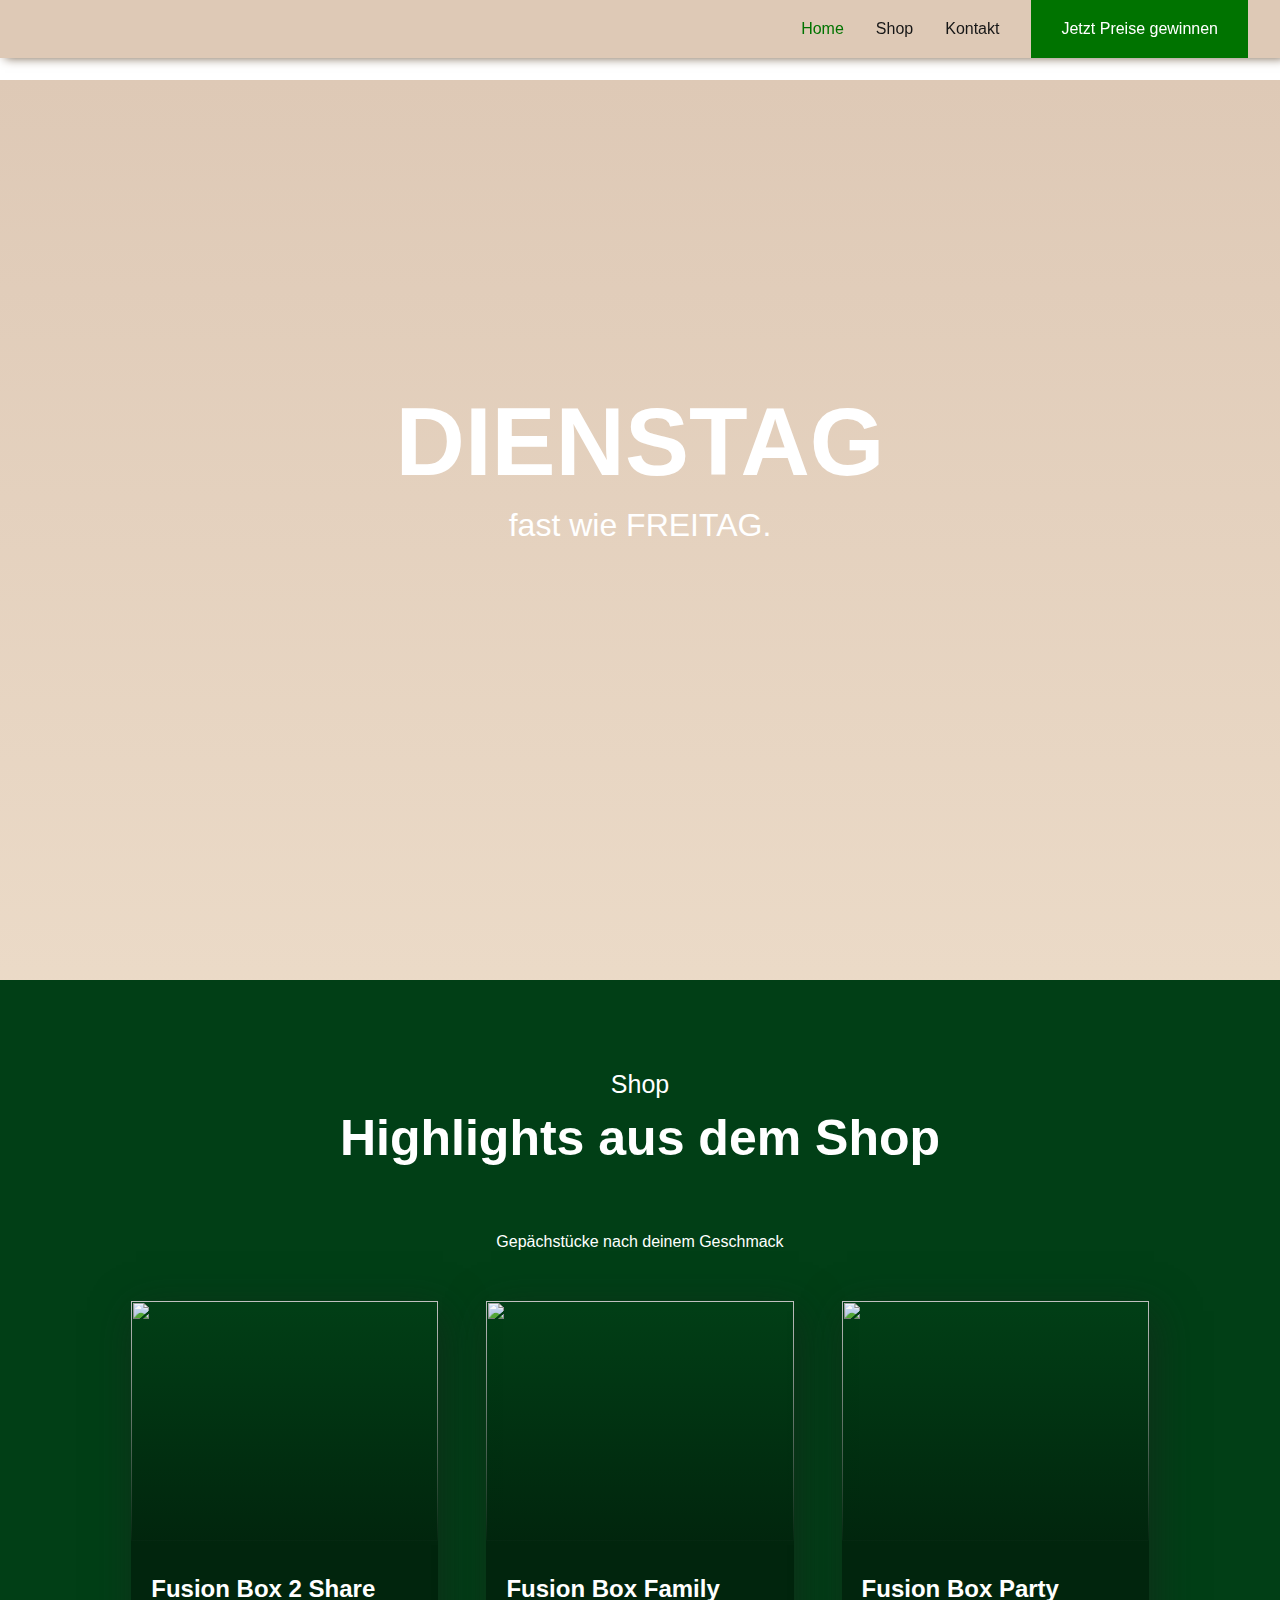
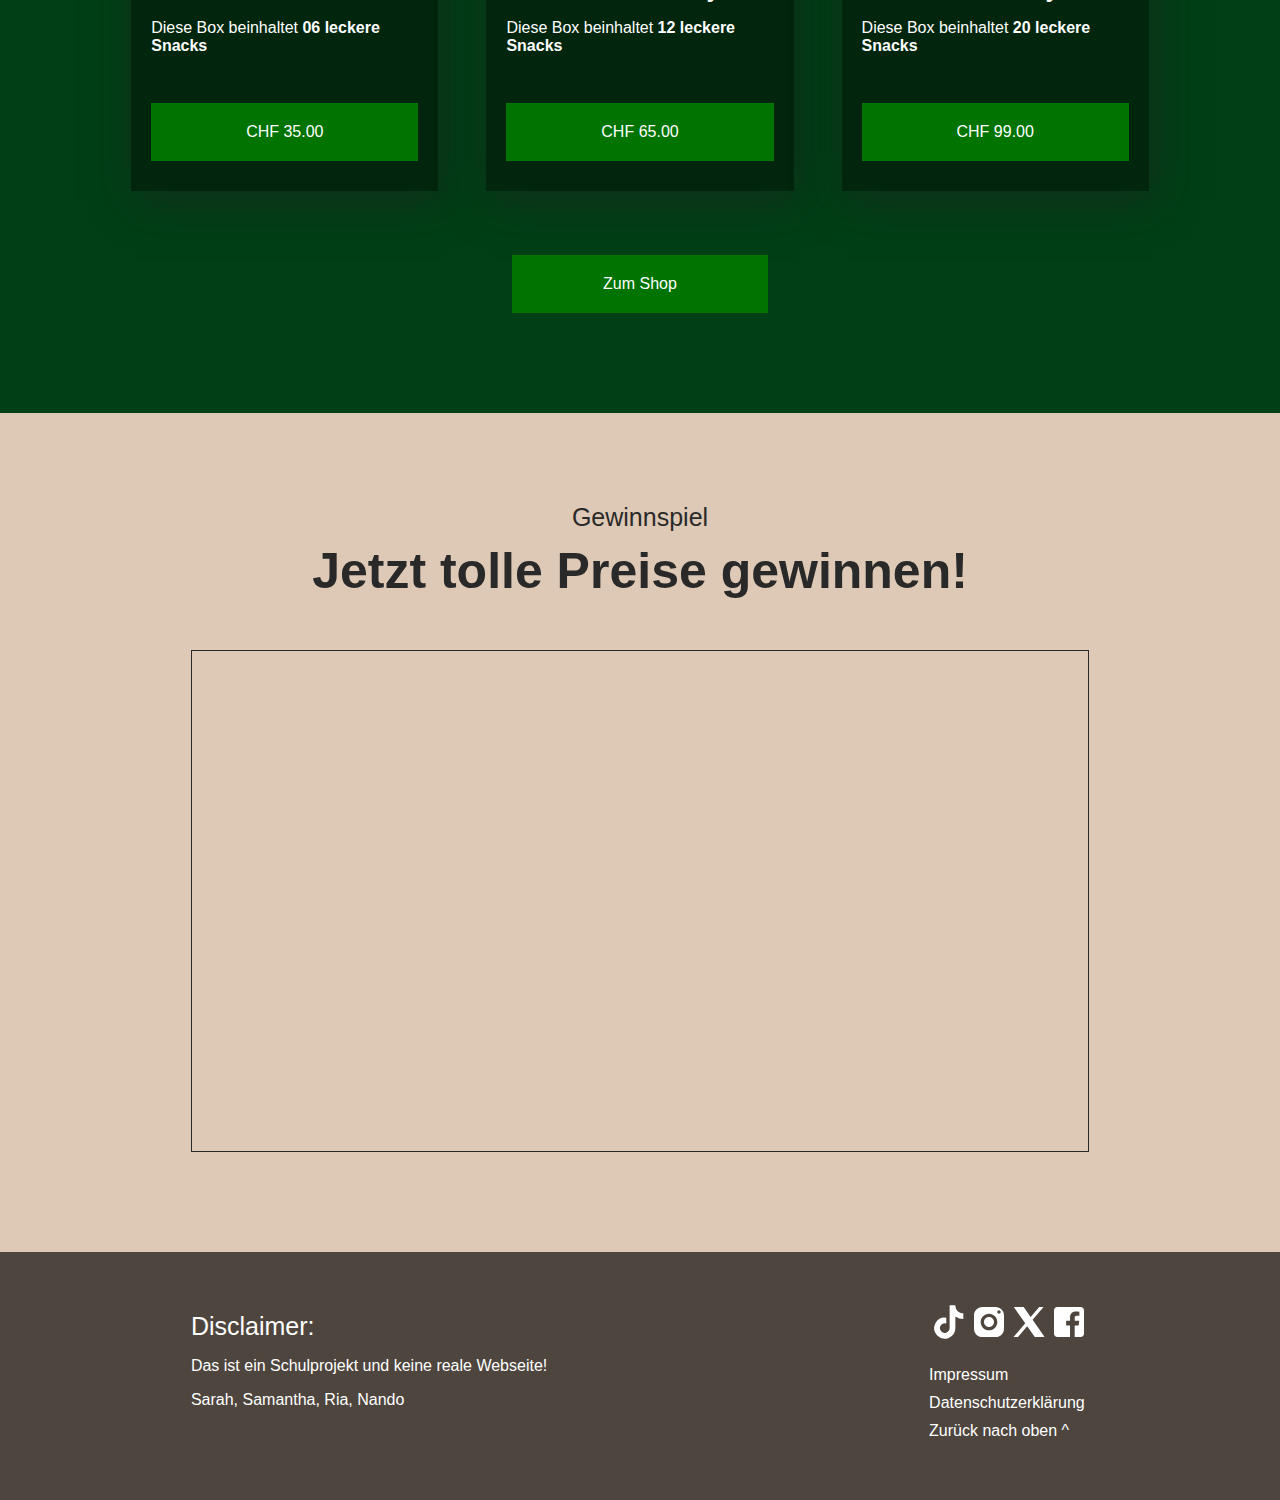
==== index.html @ 3d5c15a6 "Website Grundgerüst" ====
<!DOCTYPE html>
<html lang="en">
<head>
    <meta charset="UTF-8">
    <meta name="viewport" content="width=device-width, initial-scale=1.0">
    <title>DIENSTAG - fast wie FREITAG.</title>
    <link rel="stylesheet" href="css/index.css">
    <link rel="icon" type="image/x-icon" href="content/f_favicon.png" style="width: 100%; height: 100%;">
</head>
<script src="js/common.js"></script>
<body onload="burgerMenu()">
    <header id="header" class="sticky">
        <a href="index.html"><img src="images/Logo_Dienstag.png" alt="" class="logo"></a>
          <div id="burger-menu" class="burger-menu" onclick="burgerMenu()">
            <div class="bar"></div>
            <div class="bar"></div>
            <div class="bar"></div>
          </div>
        <nav class="nav">
          <a href="#" class="active">Home</a>
          <a href="index.html#shop">Shop</a>
          <a href="contact.html">Kontakt</a>
          <a href="game.html"><button>Jetzt Preise gewinnen</button></a>
        </nav>
        <nav class="burger-nav">
          <a href="#" class="nav-link active">Home</a>
          <a href="#shop" class="nav-link">Shop</a>
          <a href="contact.html" class="nav-link">Kontakt</a>
          <a href="game.html" class="nav-link"><button>Jetzt Preise gewinnen</button></a>
      </nav> 
    </header>

<div class="content">
    <section id="home">
          <video id="video-background" autoplay muted loop playsinline>
            <source src="images/bkg_video_start.mp4" type="video/mp4">
            Video can't be loaded.
          </video>
      
        <div id="overlay"></div>

      <div id="text-overlay">
          <h1>DIENSTAG</h1>
          <h2>fast wie FREITAG.</h2>
          <a href="#shop"><img src="images/right-arrow.png" alt="" class="arrow"></a>
      </div>
    </section>
    
    <section id="shop" class="content-section">
      <div class="title titleTransform">
        <h4 id="tag-line">Shop</h4>
        <h2 id="sub-title">Highlights aus dem Shop</h2>
      </div>
      <div>
        <p class="formText subText">Gepächstücke nach deinem Geschmack</p>
      </div>
      <div class="cards">
        <div class="card1 card">
          <div class="cardImageContainer">
            <img src="content/spiesse.jpg" alt="" class="cardImage">
            <div class="cardImageOverlay"></div>
          </div>
          
          <div class="cardDescription">
            <div class="cardText">
              <h2 class="cardTitle">Fusion Box 2 Share</h2>
              <p>Diese Box beinhaltet <b>06 leckere Snacks</b></p>
            </div>
            <div class="cardButtons">
              <Button class="cardButton" id="openPopupBtn" onclick="openPopup()">CHF 35.00</Button>
            </div>
          </div>
        
        </div>
        <div class="card2 card">
          <div class="cardImageContainer">
            <img src="content/spiesse.jpg" alt="" class="cardImage">
            <div class="cardImageOverlay"></div>
          </div>
          
          <div class="cardDescription">
            <div class="cardText">
              <h2 class="cardTitle">Fusion Box Family</h2>
              <p>Diese Box beinhaltet <b>12 leckere Snacks</b></p>
            </div>
            <div class="cardButtons">
              <Button class="cardButton" onclick="openPopup()">CHF 65.00</Button>
            </div>
          </div>
        
        </div>
        <div class="card3 card">
          <div class="cardImageContainer">
            <img src="content/spiesse.jpg" alt="" class="cardImage">
            <div class="cardImageOverlay"></div>
          </div>
          
          <div class="cardDescription">
            <div class="cardText">
              <h2 class="cardTitle">Fusion Box Party</h2>
              <p>Diese Box beinhaltet <b>20 leckere Snacks</b></p>
            </div>
            <div class="cardButtons">
              <Button class="cardButton" onclick="openPopup()">CHF 99.00</Button>
            </div>
          </div>
        </div>
      </div>
      <a href="https://www.freitag.ch/de" target="_blank" class="shop-button"><button>Zum Shop</button></a>
    </section>

    <section id="gewinnspiel" class="content-section">
      <div class="title">
        <h4 id="tag-line" class="gewinnspielTitle">Gewinnspiel</h4>
        <h2 id="sub-title" class="gewinnspielTitle">Jetzt tolle Preise gewinnen!</h2>
      </div>
      <div id="game">
        
      </div>
  </section>
  <footer>
    <div class="leftSide">
        <h4 class="footerTitle">Disclaimer:</h4>
        <p>Das ist ein Schulprojekt und keine reale Webseite!</p>
        <p>Sarah, Samantha, Ria, Nando</p>
    </div>
    <div class="rightSide">
      <div class="social-icons">
        <a href="https://www.tiktok.com/" target="_blank"><img src="images/Social_Icons/tiktok-icon.svg" alt="TikTok Icon"></a>
        <a href="https://www.instagram.com/" target="_blank"><img src="images/Social_Icons/instagram-icon.svg" alt="Instagram Icon"></a>
        <a href="www.twitter.com"><img src="images/Social_Icons/twitter-icon.svg" alt="X Icon"></a>
        <a href="https://www.facebook.com/" target="_blank"><img src="images/Social_Icons/facebook-icon.svg" alt="Facebook Icon"></a>
    </div>

    <div class="legal-links">
        <a href="impressum.html">Impressum</a>
        <a href="datenschutz.html">Datenschutzerklärung</a>
        <a href="#">Zurück nach oben ^</a>
    </div>
    </div>
</footer>
</div>
</body>
</html>
---- css/index.css ----
@import url("https://use.typekit.net/nyi6ihc.css");

html {
    scroll-behavior: smooth;
    scroll-padding-top: 80px;
}

body {
    font-family: "montserrat", sans-serif;
    font-weight: 400;
    font-style: normal;
    padding: 0;
    margin: 0;
    display: flex;
    align-items: center;
    justify-content: center;
}

button {
    background-color: #007300;
    color: white;
    border-style: none;
    font-size: 16px;
    font-family: 'montserrat', sans-serif;
    padding: 20px 30px;
    width: 100%;
}

.shop-button {
    margin-top: 4em;
    width: 20%;
}

button:hover {
    cursor: pointer;
    background-color: #005400;
    transition: 0.5s;
}

#sub-title {
    color: white;
    font-size: 50px;
    margin: 0;
}

.content-section {
    padding-top: 80px;
    padding-bottom: 100px;
}

h4 {
    color: #fff;
    text-align: center;
    margin: 10px 0;
    font-size: 25px;
    font-weight: 100;
}

.dark {
    color: #161616 !important;
}

.title {
    text-align: center;
    margin-bottom: 30px;
    display: flex;
    flex-direction: column;
    align-items: center;
    margin-bottom: 50px;
}

a:hover {
    color: #007300;
    transition: 0.5s;
}

.active {
    color: #007300;
}

@media screen and (max-width: 375px) {
    #sub-title {
        font-size: 30px;
    }
}

.subText {
    margin-bottom: 50px;
    color: white;
}

@media screen and (max-width: 390px) {
    .subText {
        font-size: 18px;
    }

    #sub-title {
        font-size: 46px;
    }
}

/*Header Start*/

header {
    display: flex;
    justify-content: space-between;
    align-items: center;
    background-color: #dec9b6;
    margin: 0;
    width: 100%;
    box-sizing: border-box;

    box-shadow: #75614b 5px 0px 10px;

    /*box-shadow: black 0px 0px 10px;*/
}

.sticky {
    position: fixed;
    top: 0;
    width: 100%;
    z-index: 1000;
}

.sticky + .content {
    padding-top: 5em;
    width: 100%;
}

nav {
    display: flex;
    align-items: center;
    gap: 2em;
    margin-right: 2em;
}

.last {
    margin-bottom: 20px;
}

nav a{
    font-style: normal;
    text-decoration: none;
    color: rgb(22, 22, 22);
}

.logo {
    width: 11em;
    margin-left: 1em;
}

.burger-menu {
    display: none;
    cursor: pointer;
    margin-right: 2em;
}

.bar {
    width: 30px;
    height: 3px;
    background-color: #161616;
    margin: 6px 0;
}

.burger-nav {
    display: none;
}

.nav-link {
    display: none;
}

@media screen and (max-width: 768px) {
    nav {
        display: none;
        flex-direction: column;
        width: 100%;
        text-align: center;
        background-color: #013f16;
        position: absolute;
        top: 100%;
        padding-left: 0px;
    }

    nav a {
        display: block;
        padding: 20px 0px;
        color: #fff;
        text-decoration: none;
        width: 100%;
    }

    .burger-menu {
        display: block;
    }

    .nav-link {
        display: block;
    }
    
}



/*Header End*/

/*Section: Home Start*/

#home {
    position: relative;
    height: 100vh;
    overflow: hidden;
}

#video-background {
    object-fit: cover;
    width: 100%;
    height: 100vh;
}

#overlay {
    position: absolute;
    top: 0;
    left: 0;
    width: 100%;
    height: 100%;
    background: linear-gradient(#dec9b6, #d7b58f7f);
    z-index: 0;
}

#text-overlay {
    position: absolute;
    top: 50%;
    left: 50%;
    transform: translate(-50%, -50%);
    text-align: center;
    color: #fff;
    z-index: 1;
}

#text-overlay h1 {
    font-size: 6em;
    margin: 0;
    text-transform: uppercase;
}

#text-overlay h2 {
    font-size: 2em;
    margin-top: 10px;
    font-weight: 100;
}

#text-overlay img {
    width: 10%;
    margin-top: 20%;
}


@media screen and (max-width: 1024px) {
    #text-overlay h1 {
        font-size: 4em;
    }

    #text-overlay h2 {
        font-size: 2em;
    }
}

@media screen and (max-width: 375px) {
    #text-overlay h1 {
        font-size: 2.5em;
    }

    #text-overlay h2 {
        font-size: 1.5em;
    }
    
}
/*Section: Home End*/


/*Section: Gewinnspiel End*/

#gewinnspiel {
    background-color: #dec9b6;
}

.gewinnspielTitle {
    color: rgb(41, 41, 41) !important;
}

#gewinnspiel p .subText {
    padding: 0px 100px;
    margin-top: 0;
}

@media screen and (max-width: 557px) {
    #gewinnspiel h2 {
        font-size: 35px;
    }

    #gewinnspiel .subText {
        font-size: 16px;
        padding: 0px 30px;
        margin-top: 0;
    }
}

@media screen and (max-width: 375px){
    #gewinnspiel h2 {
        font-size: 30px;
    }
}

#game {
    border-style: solid;
    border-color: rgb(41, 41, 41);
    border-width: 1px;
    width: 70%;
    height: 500px;
    margin-left: auto;
    margin-right: auto;
}

/*Section: Gewinnspiel End*/

/*Section: Shop Start*/

#shop {
    margin: 0;
    background: #013f16;
    display: flex;
    flex-direction: column;
    justify-content: center;
    align-items: center;
}

.cards {
    display: flex;
    justify-content: center;
    flex-wrap: wrap;
    height: 100%;
    gap: 3em;
    padding: 0 10%;
    flex-grow: 1;
}

.card {
    width: 100%;
    max-width: 30%;
    height: 100%;
    box-shadow: 5px 10px 40px rgb(31, 31, 31, 0.5);
}

.cardImageContainer {
    position: relative;
    width: 100%;
    height: 100%;
    overflow: hidden;
}

.cardImage {
    width: 100%;
    height: 15rem;
    object-fit: cover;
}

.cardImageOverlay {
    position: absolute;
    top: 0;
    left: 0;
    width: 100%;
    height: 100%;
    background: linear-gradient(to bottom, #01250d00, #01250d 100%);
}

.cardDescription {
    background-color: #01250d;
    margin: 0;
    color: white;
    padding: 30px 20px;
    display: flex;
    flex-direction: column;
}

.cardTitle {
    margin: 0;
}

.cardButton {
    margin-top: 2em;
}

@media screen and (max-width: 1024px) {
    .card {
        width: 40%;
        max-width: 50%;
        height: 100%;
    }
}

@media screen and (max-width: 768px) {
    .card {
        width: 100%;
        max-width: 70%;
        height: 100%;
    }
}

@media screen and (max-width: 425px) {
    .card {
        width: 100%;
        max-width: 100%;
        height: 100%;
    }

    .produktbeschrieb {
        font-size: 12px;
        width: 90%;
    }
}

@media screen and (max-width: 320px) {
    #shop #sub-title {
        font-size: 40px !important;
    }
}

.labels {
    display: flex;
    flex-wrap: wrap;
    justify-content: center;
    align-items: center;
    gap: 2em;
    margin-top: 2em;
}

.labels img {
    width: 10%;
    height: 10%;
}

.produktbeschrieb {
    margin-top: 4em;
    color: white;
    left: 50%;
}

.smalltext {
    font-size: 11px;
}
/*Section: Shop End*/

/*Section: Footer Start*/

footer {
    background-color: #4d453e;
    color: #fff;
    padding: 50px 0;
    display: flex;
    justify-content: space-around;
    align-items: flex-start;
    flex-wrap: wrap;
}

.contact-info {
    flex: 1 1 300px;
    max-width: 300px;
    margin-right: 20px;
}

.leftSide a {
    color: #33b7c3;
}

.footerTitle {
    text-align: left;
}

.social-icons {
    flex: 1 1 200px;
    max-width: 200px;
    display: flex;
    justify-content: space-between;
    align-items: center;
    margin-bottom: 20px;
}

.social-icons a img {
    width: 40px;
    height: 40px;
}

.legal-links {
    flex: 1 1 200px;
    max-width: 200px;
}

.legal-links a {
    display: block;
    margin-bottom: 10px;
    color: #fff;
    text-decoration: none;
}

.legal-links a:hover {
    text-decoration: underline;
}

/*Section: Footer End*/

@media screen and (max-width: 425px) {
    .logo {
        font-size: 25px;
    }

    footer, .leftSide {
        padding: 25px;
    }

    header {
        margin-bottom: 0;   
        bottom: 85%;
    }
    
    .content {
        margin-top: 0;
    }
    
    .content {
        height: 100%;
        top: 0;
    }

    .datenschutzSection h1, h2 {
        font-size: 18px;
        margin-bottom: 15px;
        margin-top: 40px;
    }



}

.datenschutzSection {
    height: 100%;
    margin-top: 30px;
    padding: 0 15%;
    bottom: 100%;
    background-color: white !important;
    text-align: left !important;
}
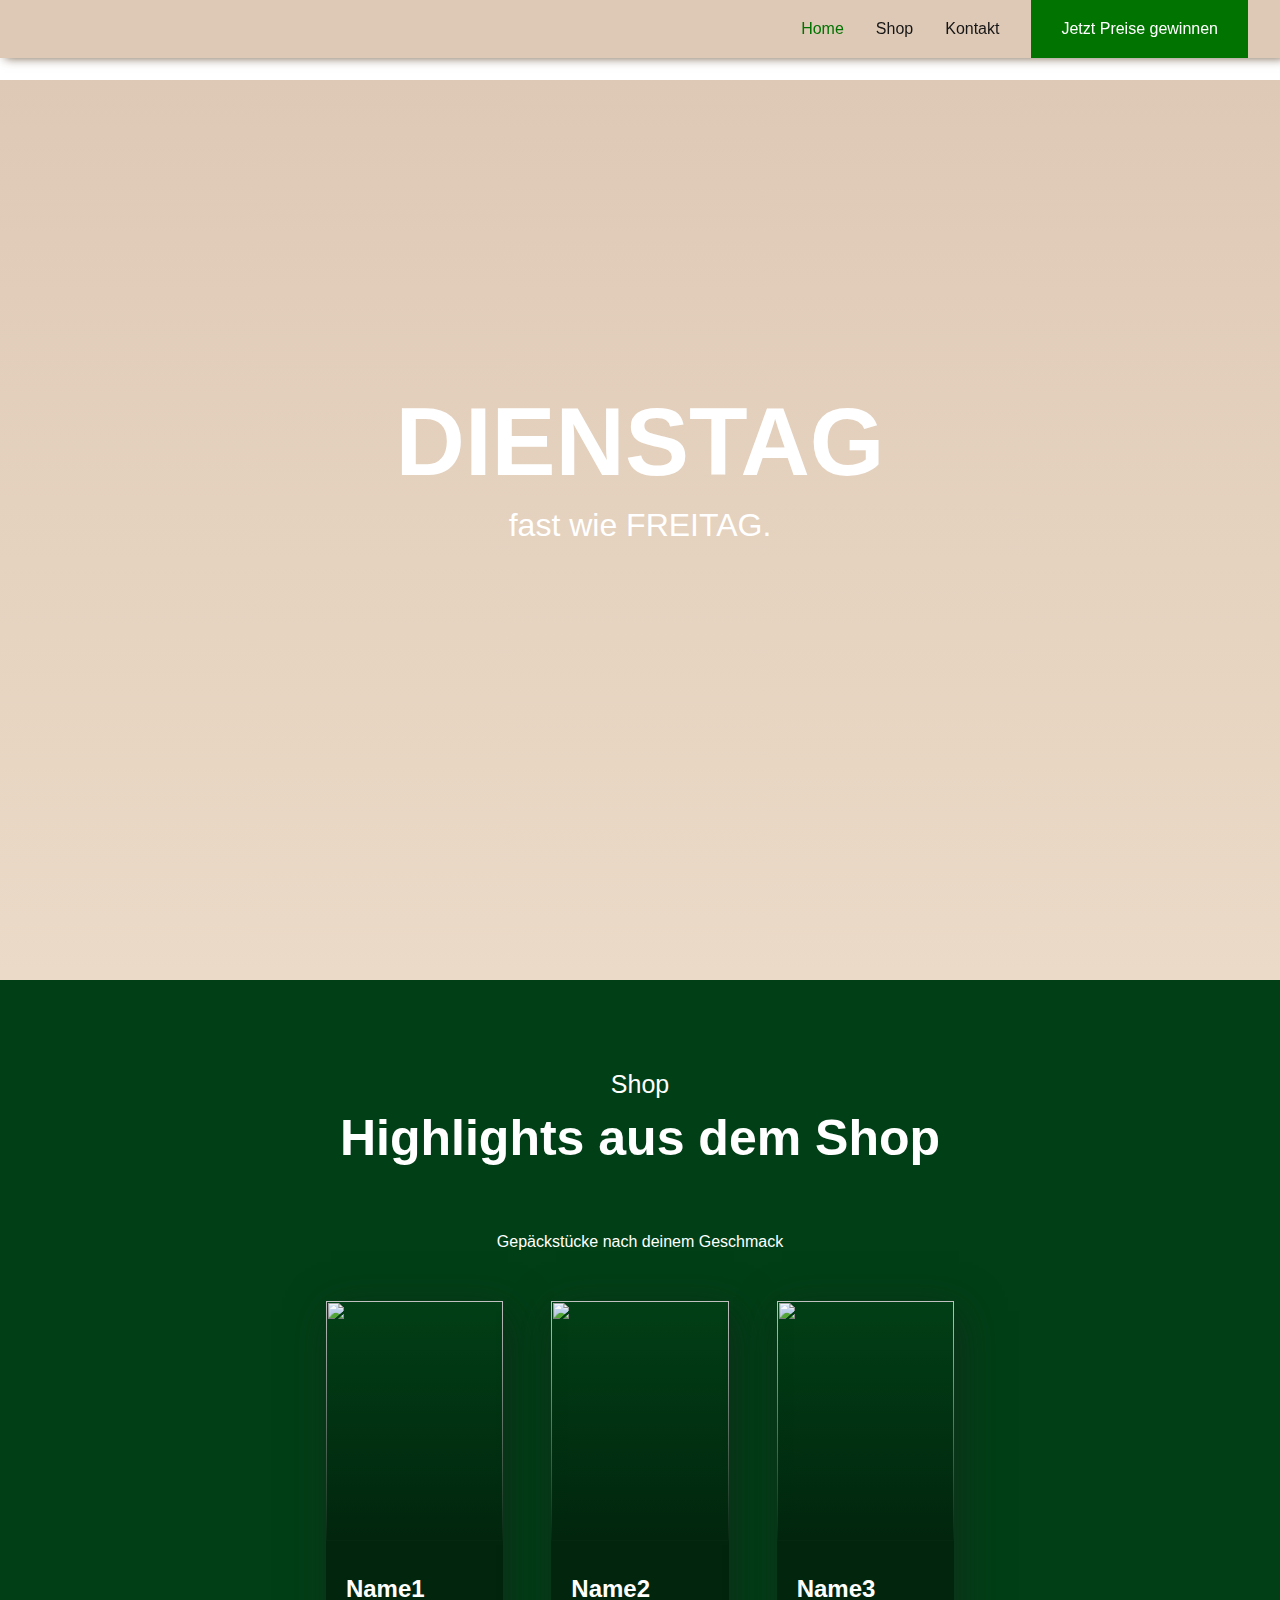
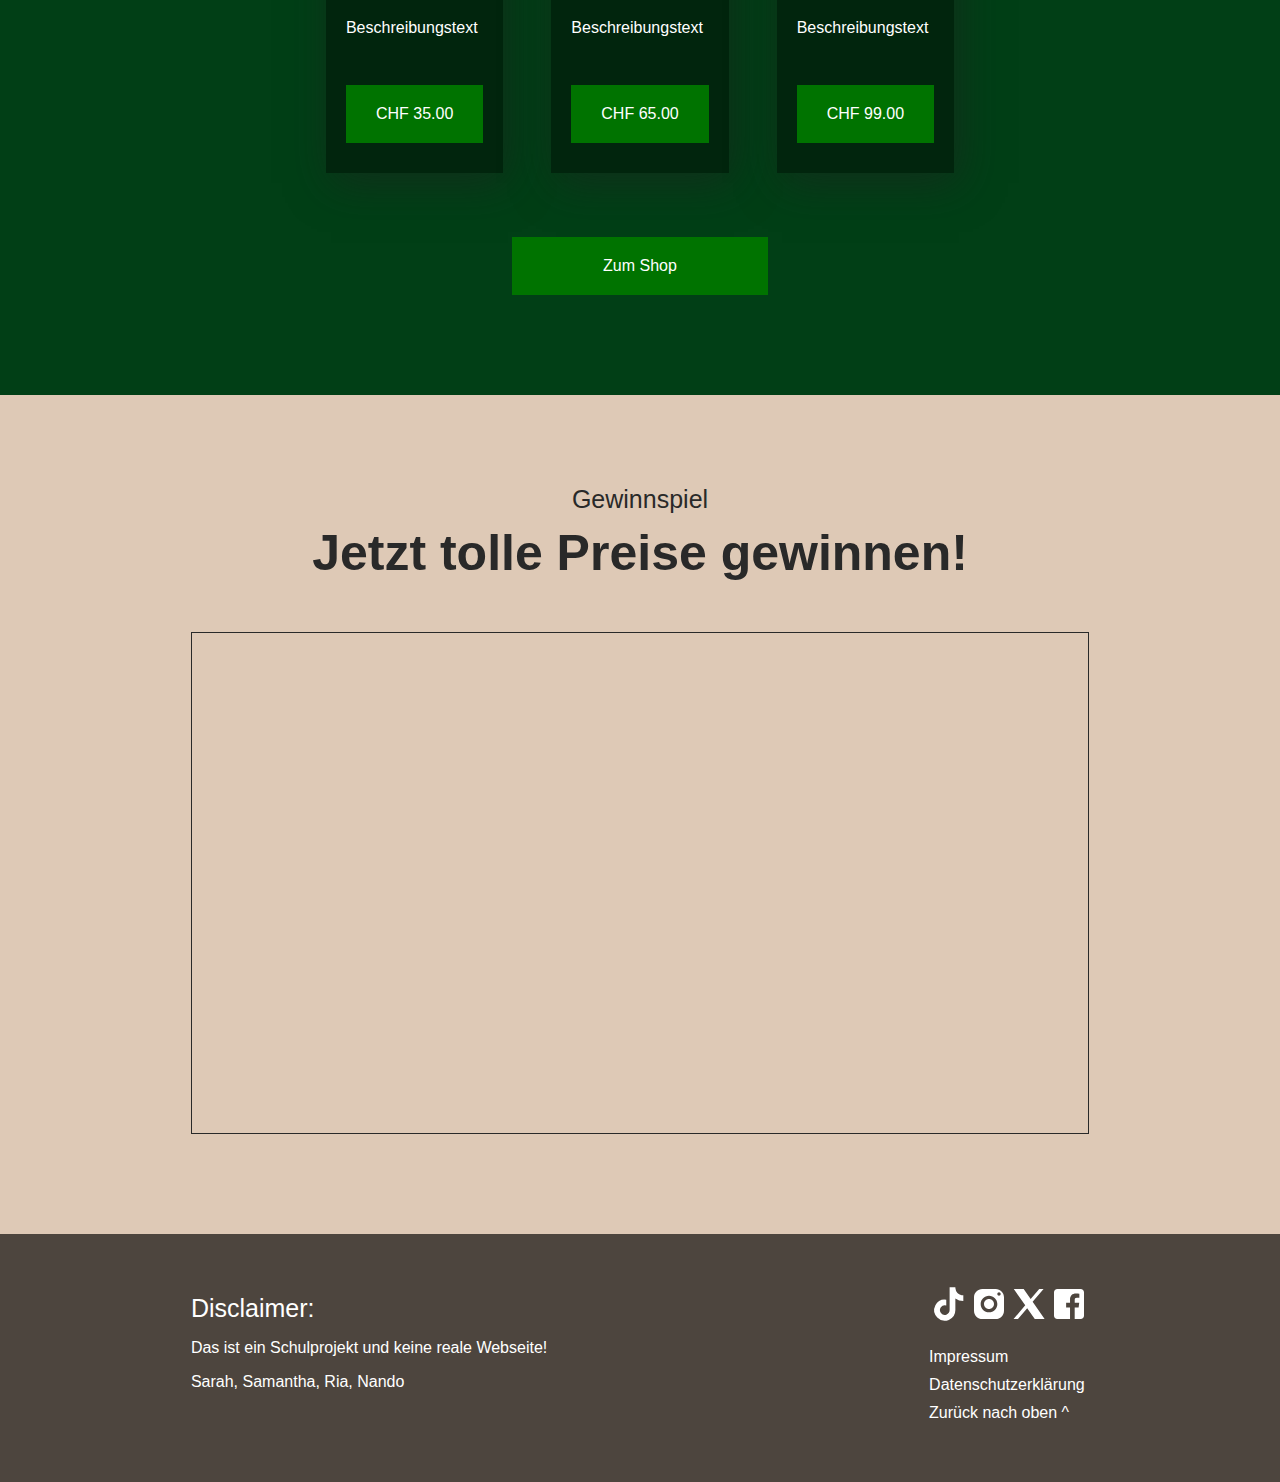
==== commit 4cdad0b8: "Form Validation" ====
--- a/index.html
+++ b/index.html
@@ -7,7 +7,6 @@
     <link rel="stylesheet" href="css/index.css">
     <link rel="icon" type="image/x-icon" href="content/f_favicon.png" style="width: 100%; height: 100%;">
 </head>
-<script src="js/common.js"></script>
 <body onload="burgerMenu()">
     <header id="header" class="sticky">
         <a href="index.html"><img src="images/Logo_Dienstag.png" alt="" class="logo"></a>
@@ -52,7 +51,7 @@
         <h2 id="sub-title">Highlights aus dem Shop</h2>
       </div>
       <div>
-        <p class="formText subText">Gepächstücke nach deinem Geschmack</p>
+        <p class="formText subText">Gepäckstücke nach deinem Geschmack</p>
       </div>
       <div class="cards">
         <div class="card1 card">
@@ -63,11 +62,11 @@
           
           <div class="cardDescription">
             <div class="cardText">
-              <h2 class="cardTitle">Fusion Box 2 Share</h2>
-              <p>Diese Box beinhaltet <b>06 leckere Snacks</b></p>
+              <h2 class="cardTitle">Name1</h2>
+              <p>Beschreibungstext</p>
             </div>
             <div class="cardButtons">
-              <Button class="cardButton" id="openPopupBtn" onclick="openPopup()">CHF 35.00</Button>
+              <Button class="cardButton">CHF 35.00</Button>
             </div>
           </div>
         
@@ -80,11 +79,11 @@
           
           <div class="cardDescription">
             <div class="cardText">
-              <h2 class="cardTitle">Fusion Box Family</h2>
-              <p>Diese Box beinhaltet <b>12 leckere Snacks</b></p>
+              <h2 class="cardTitle">Name2</h2>
+              <p>Beschreibungstext</p>
             </div>
             <div class="cardButtons">
-              <Button class="cardButton" onclick="openPopup()">CHF 65.00</Button>
+              <Button class="cardButton">CHF 65.00</Button>
             </div>
           </div>
         
@@ -97,11 +96,11 @@
           
           <div class="cardDescription">
             <div class="cardText">
-              <h2 class="cardTitle">Fusion Box Party</h2>
-              <p>Diese Box beinhaltet <b>20 leckere Snacks</b></p>
+              <h2 class="cardTitle">Name3</h2>
+              <p>Beschreibungstext</p>
             </div>
             <div class="cardButtons">
-              <Button class="cardButton" onclick="openPopup()">CHF 99.00</Button>
+              <Button class="cardButton">CHF 99.00</Button>
             </div>
           </div>
         </div>
@@ -140,5 +139,7 @@
     </div>
 </footer>
 </div>
+<script src="js/common.js"></script>
+<script src="js/index.js"></script>
 </body>
 </html>--- a/css/index.css
+++ b/css/index.css
@@ -341,13 +341,12 @@
     flex-wrap: wrap;
     height: 100%;
     gap: 3em;
-    padding: 0 10%;
     flex-grow: 1;
 }
 
 .card {
-    width: 100%;
-    max-width: 30%;
+    max-width: 100%;
+    min-width: 20%;
     height: 100%;
     box-shadow: 5px 10px 40px rgb(31, 31, 31, 0.5);
 }
